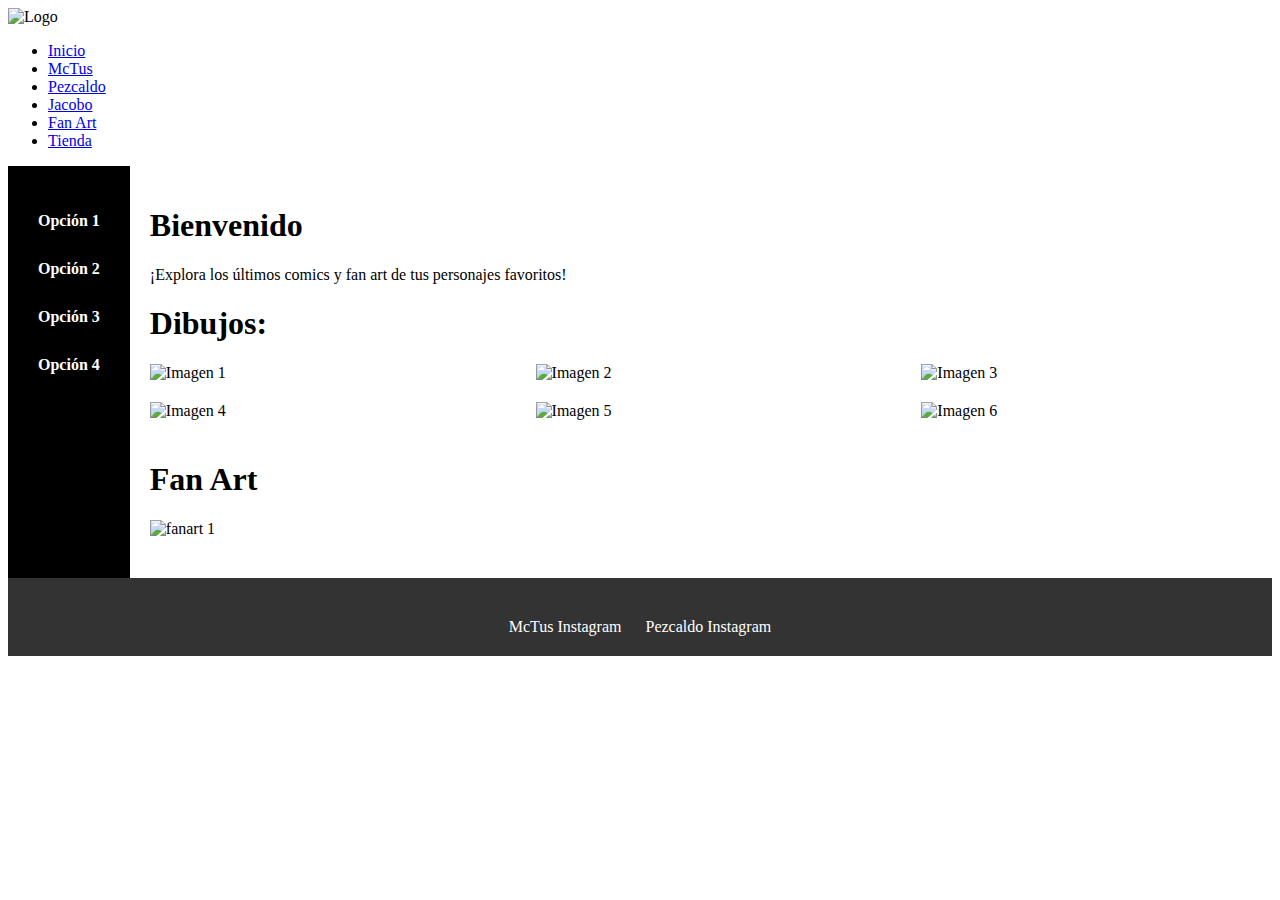
==== index.html @ 7eb2535d "Update index.html" ====
<!DOCTYPE html>
<html lang="en"><head>
    <meta charset="UTF-8">
    <meta name="viewport" content="width=device-width, initial-scale=1.0">
    <title>CHEERS</title>
    <link rel="icon" sizes="250x250" href="images/New Project (1).png">
    <link rel="stylesheet" href="css/styles.css">
    <style>
        /* Estilos adicionales para el sidebar y el botón de carga de imágenes */
        .sidebar {
            background-color: #000000; /* Fondo naranja */
            color: #ffffff; /* Letras blancas para hacer contraste */
            padding: 20px;
        }

        .sidebar ul {
            list-style: none;
            padding: 0;
        }

        .sidebar ul li {
            margin-bottom: 10px;
        }

        .sidebar ul li a {
            text-decoration: none;
            color: #ffffff;
            font-weight: bold;
            padding: 10px;
            display: block;
            border-radius: 5px;
            transition: background-color 0.3s ease;
        }

        .sidebar ul li a:hover {
            background-color: #202020; /* Cambio de color al pasar el ratón */
        }

        .main-content {
            flex: 1; /* El contenido principal ocupa todo el espacio restante */
            padding: 20px;
        }

        /* Estilos para el botón de carga de imágenes */
        .upload-btn {
            background-color: #000000;
            color: white;
            padding: 10px 20px;
            border: none;
            border-radius: 5px;
            cursor: pointer;
            margin-bottom: 20px;
        }

        .upload-btn:hover {
            background-color: #202020;
        }

        .hidden {
            display: none;
        }

        /* Flexbox para acomodar el sidebar a la derecha */
        .container {
            display: flex;
        }

        @media (max-width: 768px) {
            /* Aplicar diseño de una columna cuando el ancho de la pantalla sea menor o igual a 768px */
            .container {
                flex-direction: column;
            }
        }

        /* Estilos para el footer */
        footer {
            background-color: #333;
            color: #fff;
            padding: 20px;
            text-align: center;
        }

        .social-links {
            margin-top: 20px;
        }

        .social-links a {
            color: #fff;
            text-decoration: none;
            margin: 0 10px;
        }

        /* Estilos para las imágenes */
        .image-container {
            display: flex;
            justify-content: space-between;
            flex-wrap: wrap;
            margin-top: 20px;
        }

        .image-container img {
            width: 30%; /* Ajustar el tamaño de las imágenes según sea necesario */
            margin-bottom: 20px;
        }
        
        .fanart-container {
            display: flex;
            justify-content: space-between;
            flex-wrap: wrap;
            margin-top: 20px;
        }

        .fanart-container img {
            width: 30%; /* Ajustar el tamaño de las imágenes según sea necesario */
            margin-bottom: 20px;
        }
   
</style>
    <script src="js/script.js" defer=""></script>
</head>
<body class="dark-mode" cz-shortcut-listen="true">
    <header>
        <div class="logo">
            <img src="images/New Project (1).png" alt="Logo">
        </div>
        <nav>
            <ul>
                <li><a href="index.html">Inicio</a></li>
                <li><a href="mctus.html">McTus</a></li>
                <li><a href="pezcaldo.html">Pezcaldo</a></li>
                <li><a href="jacobo.html">Jacobo</a></li>
                <li><a href="fanart.html">Fan Art</a></li>
                <li><a href="store.html">Tienda</a></li>
            </ul>
        </nav>
    </header>

    <main>
        <div class="container">
            <!-- Sidebar -->
            <aside class="sidebar">
                <ul>
                    <li><a href="#">Opción 1</a></li>
                    <li><a href="#">Opción 2</a></li>
                    <li><a href="#">Opción 3</a></li>
                    <li><a href="#">Opción 4</a></li>
                </ul>
            </aside>

            <!-- Contenido principal -->
            <section class="main-content">
                <!-- Contenido principal de la página -->
                <h1>Bienvenido</h1>
                <p>¡Explora los últimos comics y fan art de tus personajes favoritos!</p>

                <!-- Imágenes --><h1>Dibujos:</h1>
                <div class="image-container">
                    <img src="images/christmas.jpg" alt="Imagen 1">
                    <img src="images/how to become a millionare.jpg" alt="Imagen 2">
                    <img src="images/mctus cactus fishing.jpg" alt="Imagen 3">
                    <img src="images/joggling mctus.jpg" alt="Imagen 4">
                    <img src="images/Pezcaldo medicine.jpg" alt="Imagen 5">
                    <img src="images/pezcaldo golden, black.jpg" alt="Imagen 6">
                </div>
                <h1>Fan Art</h1>
                <div class="fanart-container">
                    <img src="images/mctus_cactus_comic_strip_by_oliover_dg4s35h.jpg" alt="fanart 1">
                </div>
            </section>
        </div>
    </main>

    <footer>
        <div class="social-links">
            <a href="https://instagram.com/mctus" target="_blank">McTus Instagram</a>
            <a href="https://instagram.com/pezcaldo" target="_blank">Pezcaldo Instagram</a>
        </div>
    </footer>
<!-- Code injected by live-server -->
<script>
	// <![CDATA[  <-- For SVG support
	if ('WebSocket' in window) {
		(function () {
			function refreshCSS() {
				var sheets = [].slice.call(document.getElementsByTagName("link"));
				var head = document.getElementsByTagName("head")[0];
				for (var i = 0; i < sheets.length; ++i) {
					var elem = sheets[i];
					var parent = elem.parentElement || head;
					parent.removeChild(elem);
					var rel = elem.rel;
					if (elem.href && typeof rel != "string" || rel.length == 0 || rel.toLowerCase() == "stylesheet") {
						var url = elem.href.replace(/(&|\?)_cacheOverride=\d+/, '');
						elem.href = url + (url.indexOf('?') >= 0 ? '&' : '?') + '_cacheOverride=' + (new Date().valueOf());
					}
					parent.appendChild(elem);
				}
			}
			var protocol = window.location.protocol === 'http:' ? 'ws://' : 'wss://';
			var address = protocol + window.location.host + window.location.pathname + '/ws';
			var socket = new WebSocket(address);
			socket.onmessage = function (msg) {
				if (msg.data == 'reload') window.location.reload();
				else if (msg.data == 'refreshcss') refreshCSS();
			};
			if (sessionStorage && !sessionStorage.getItem('IsThisFirstTime_Log_From_LiveServer')) {
				console.log('Live reload enabled.');
				sessionStorage.setItem('IsThisFirstTime_Log_From_LiveServer', true);
			}
		})();
	}
	else {
		console.error('Upgrade your browser. This Browser is NOT supported WebSocket for Live-Reloading.');
	}
	// ]]>
</script>


</body></html>
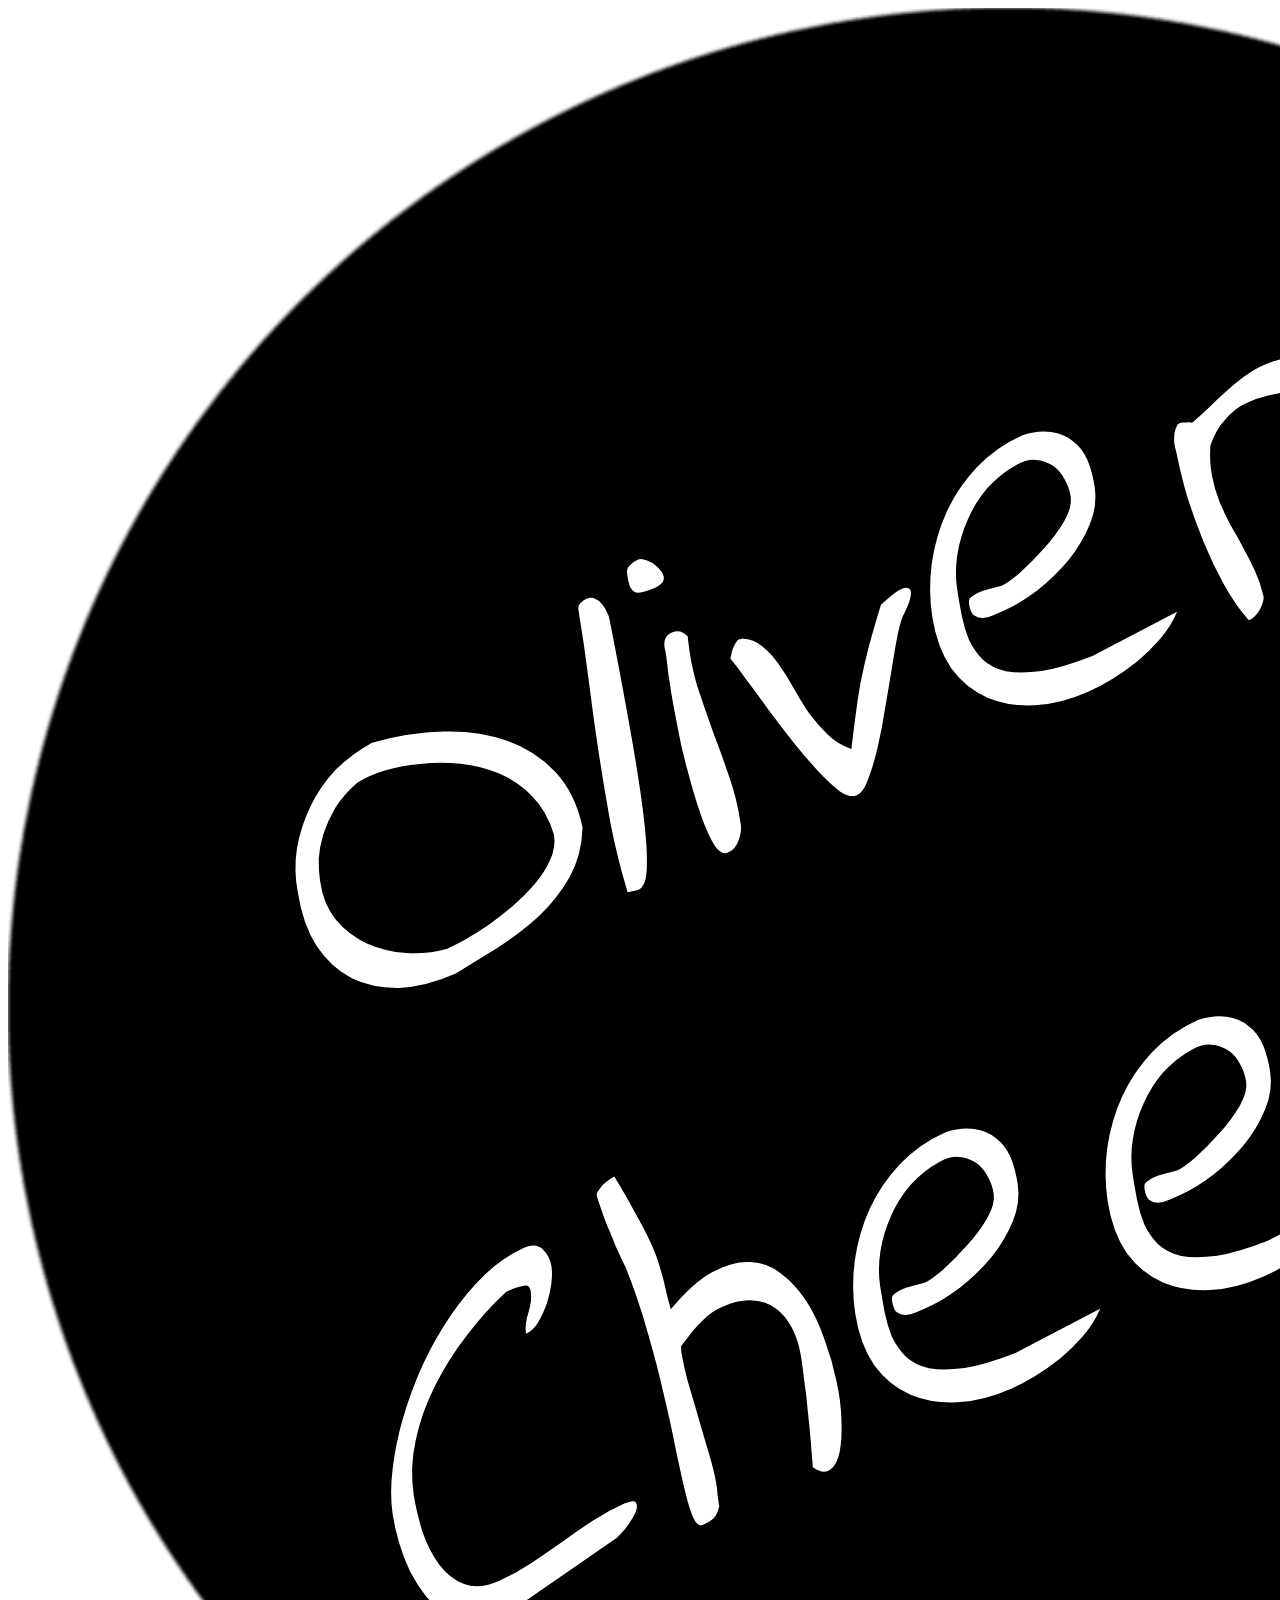
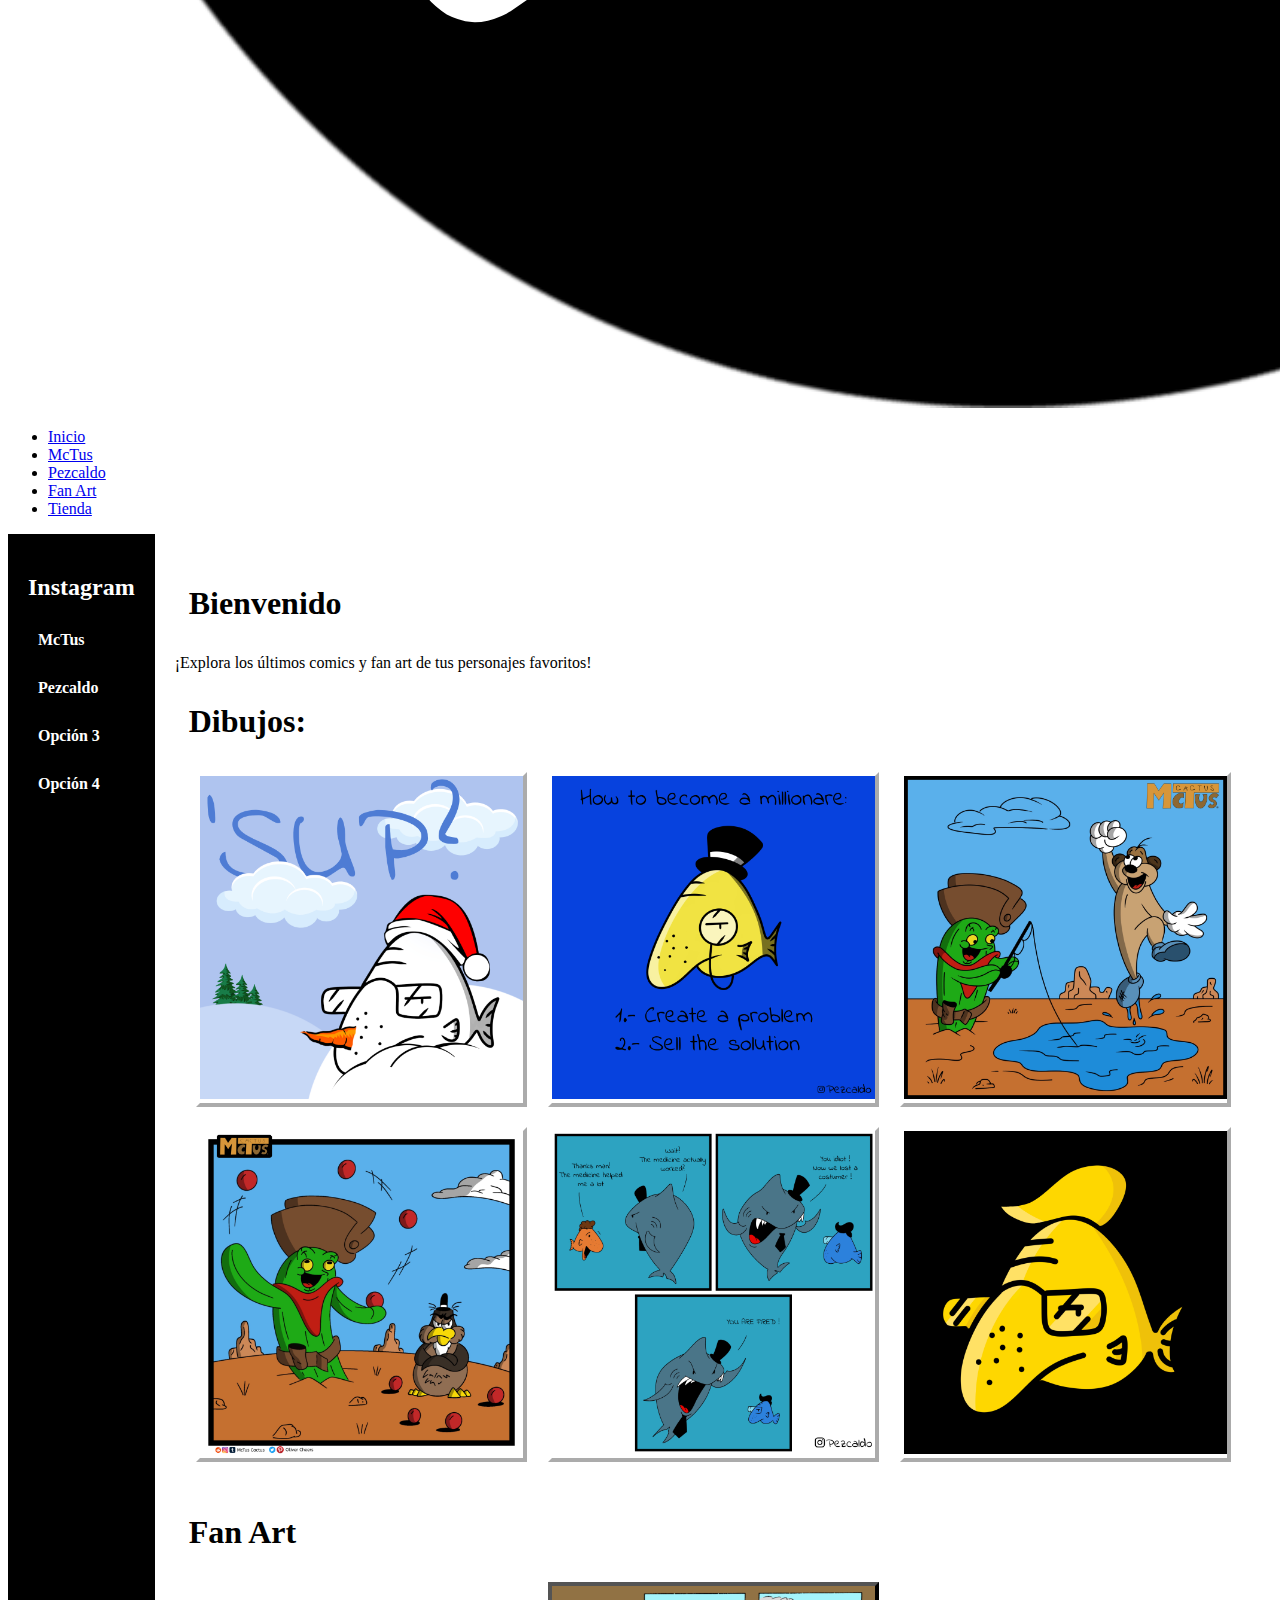
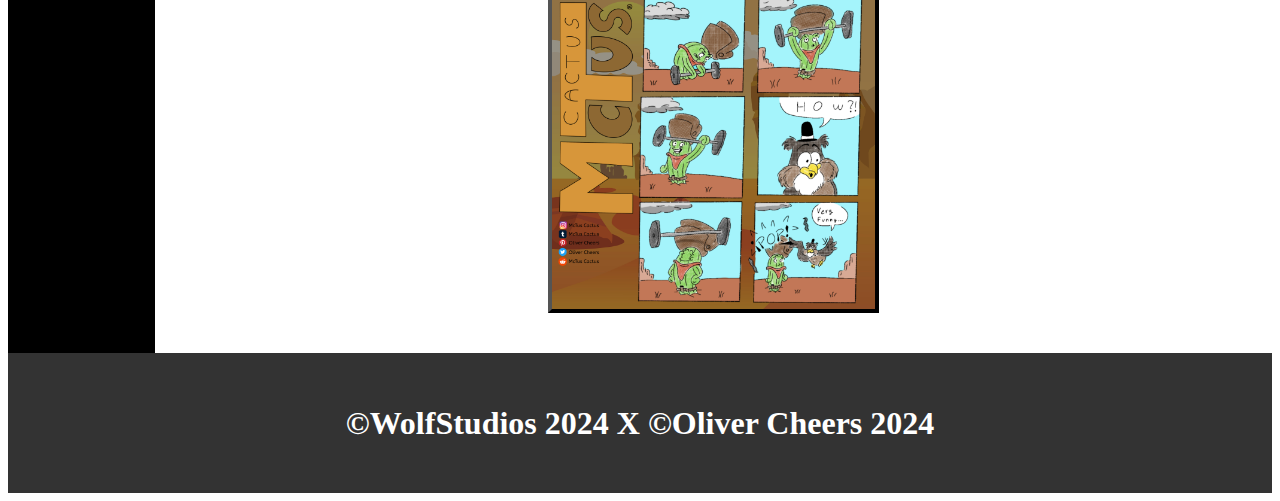
==== commit c57ac488: "Update index.html" ====
--- a/index.html
+++ b/index.html
@@ -1,5 +1,6 @@
 <!DOCTYPE html>
-<html lang="en"><head>
+<html lang="en">
+<head>
     <meta charset="UTF-8">
     <meta name="viewport" content="width=device-width, initial-scale=1.0">
     <title>CHEERS</title>
@@ -68,7 +69,7 @@
         @media (max-width: 768px) {
             /* Aplicar diseño de una columna cuando el ancho de la pantalla sea menor o igual a 768px */
             .container {
-                flex-direction: column;
+                flex-direction: fixed;
             }
         }
 
@@ -90,22 +91,67 @@
             margin: 0 10px;
         }
 
+        
         /* Estilos para las imágenes */
         .image-container {
             display: flex;
-            justify-content: space-between;
+            justify-content: space-evenly;
             flex-wrap: wrap;
             margin-top: 20px;
         }
 
-        .image-container img {
+        .image-item {
+            position: relative;
             width: 30%; /* Ajustar el tamaño de las imágenes según sea necesario */
             margin-bottom: 20px;
+            border: 4px outset #fff;
+        }
+
+        .image-container img {
+            width: 100%; /* Hacer que la imagen ocupe todo el contenedor */
+        }
+
+        .image-buttons {
+            position: absolute;
+            top: 10px;
+            left: 10px;
+            display: flex;
+            gap: 10px;
+        }
+
+        .image-buttons button {
+            background-color: #4CAF50; /* Green */
+            border: none;
+            color: white;
+            padding: 10px 14px;
+            text-align: center;
+            text-decoration: none;
+            display: inline-block;
+            font-size: 16px;
+            margin: 0;
+            cursor: pointer;
+            border-radius: 5px;
+        }
+
+        
+
+        .image-buttons .download-button {
+            background-color: #000000;
+        }
+
+        .image-buttons :hover {
+            background-color: #423535
+        }
+
+        h1 {
+            position: static;
+            padding: 10px 14px;
+            justify-content: space-evenly;  
         }
         
         .fanart-container {
             display: flex;
-            justify-content: space-between;
+            justify-content: space-evenly;
             flex-wrap: wrap;
             margin-top: 20px;
         }
@@ -113,12 +159,15 @@
         .fanart-container img {
             width: 30%; /* Ajustar el tamaño de las imágenes según sea necesario */
             margin-bottom: 20px;
-        }
-   
+            border: 4px outset #000000;
+        }
+
+    
 </style>
-    <script src="js/script.js" defer=""></script>
+    <script src="js/script.js" defer></script>
+    <script src="js/particles.js" defer></script>
 </head>
-<body class="dark-mode" cz-shortcut-listen="true">
+<body class="dark-mode">
     <header>
         <div class="logo">
             <img src="images/New Project (1).png" alt="Logo">
@@ -128,7 +177,6 @@
                 <li><a href="index.html">Inicio</a></li>
                 <li><a href="mctus.html">McTus</a></li>
                 <li><a href="pezcaldo.html">Pezcaldo</a></li>
-                <li><a href="jacobo.html">Jacobo</a></li>
                 <li><a href="fanart.html">Fan Art</a></li>
                 <li><a href="store.html">Tienda</a></li>
             </ul>
@@ -139,9 +187,10 @@
         <div class="container">
             <!-- Sidebar -->
             <aside class="sidebar">
+                <h2>Instagram</h2>
                 <ul>
-                    <li><a href="#">Opción 1</a></li>
-                    <li><a href="#">Opción 2</a></li>
+                    <li><a href="https://instagram.com/mctus">McTus</a></li>
+                    <li><a href="https://instagram.com/pezcaldo">Pezcaldo</a></li>
                     <li><a href="#">Opción 3</a></li>
                     <li><a href="#">Opción 4</a></li>
                 </ul>
@@ -155,12 +204,24 @@
 
                 <!-- Imágenes --><h1>Dibujos:</h1>
                 <div class="image-container">
+                    <div class="image-item">
                     <img src="images/christmas.jpg" alt="Imagen 1">
+                </div>
+                <div class="image-item">
                     <img src="images/how to become a millionare.jpg" alt="Imagen 2">
+                </div>
+                <div class="image-item">
                     <img src="images/mctus cactus fishing.jpg" alt="Imagen 3">
+                </div>
+                <div class="image-item">
                     <img src="images/joggling mctus.jpg" alt="Imagen 4">
+                </div>
+                <div class="image-item">
                     <img src="images/Pezcaldo medicine.jpg" alt="Imagen 5">
+                </div>
+                <div class="image-item">
                     <img src="images/pezcaldo golden, black.jpg" alt="Imagen 6">
+                </div>
                 </div>
                 <h1>Fan Art</h1>
                 <div class="fanart-container">
@@ -169,51 +230,8 @@
             </section>
         </div>
     </main>
-
     <footer>
-        <div class="social-links">
-            <a href="https://instagram.com/mctus" target="_blank">McTus Instagram</a>
-            <a href="https://instagram.com/pezcaldo" target="_blank">Pezcaldo Instagram</a>
-        </div>
+       <h1>©WolfStudios 2024 X ©Oliver Cheers 2024</h1>
     </footer>
-<!-- Code injected by live-server -->
-<script>
-	// <![CDATA[  <-- For SVG support
-	if ('WebSocket' in window) {
-		(function () {
-			function refreshCSS() {
-				var sheets = [].slice.call(document.getElementsByTagName("link"));
-				var head = document.getElementsByTagName("head")[0];
-				for (var i = 0; i < sheets.length; ++i) {
-					var elem = sheets[i];
-					var parent = elem.parentElement || head;
-					parent.removeChild(elem);
-					var rel = elem.rel;
-					if (elem.href && typeof rel != "string" || rel.length == 0 || rel.toLowerCase() == "stylesheet") {
-						var url = elem.href.replace(/(&|\?)_cacheOverride=\d+/, '');
-						elem.href = url + (url.indexOf('?') >= 0 ? '&' : '?') + '_cacheOverride=' + (new Date().valueOf());
-					}
-					parent.appendChild(elem);
-				}
-			}
-			var protocol = window.location.protocol === 'http:' ? 'ws://' : 'wss://';
-			var address = protocol + window.location.host + window.location.pathname + '/ws';
-			var socket = new WebSocket(address);
-			socket.onmessage = function (msg) {
-				if (msg.data == 'reload') window.location.reload();
-				else if (msg.data == 'refreshcss') refreshCSS();
-			};
-			if (sessionStorage && !sessionStorage.getItem('IsThisFirstTime_Log_From_LiveServer')) {
-				console.log('Live reload enabled.');
-				sessionStorage.setItem('IsThisFirstTime_Log_From_LiveServer', true);
-			}
-		})();
-	}
-	else {
-		console.error('Upgrade your browser. This Browser is NOT supported WebSocket for Live-Reloading.');
-	}
-	// ]]>
-</script>
-
-
-</body></html>
+</body>
+</html>
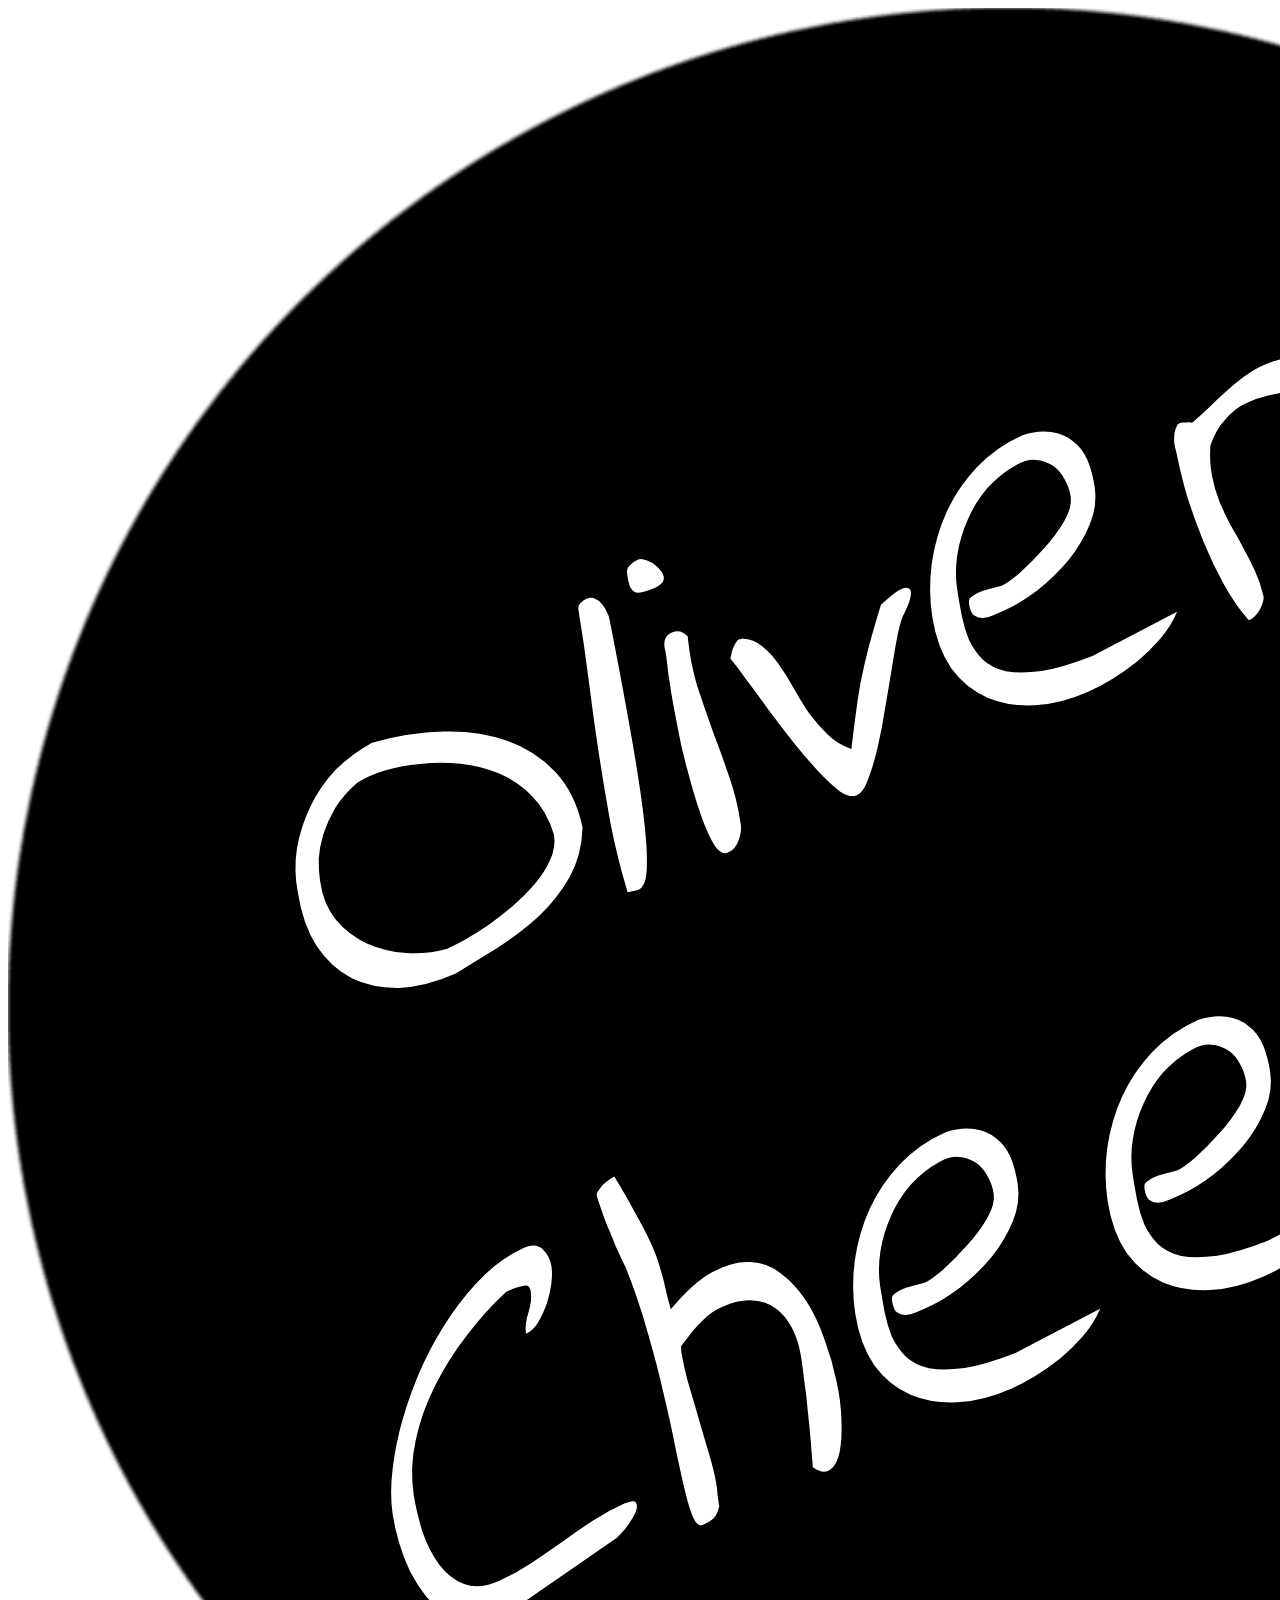
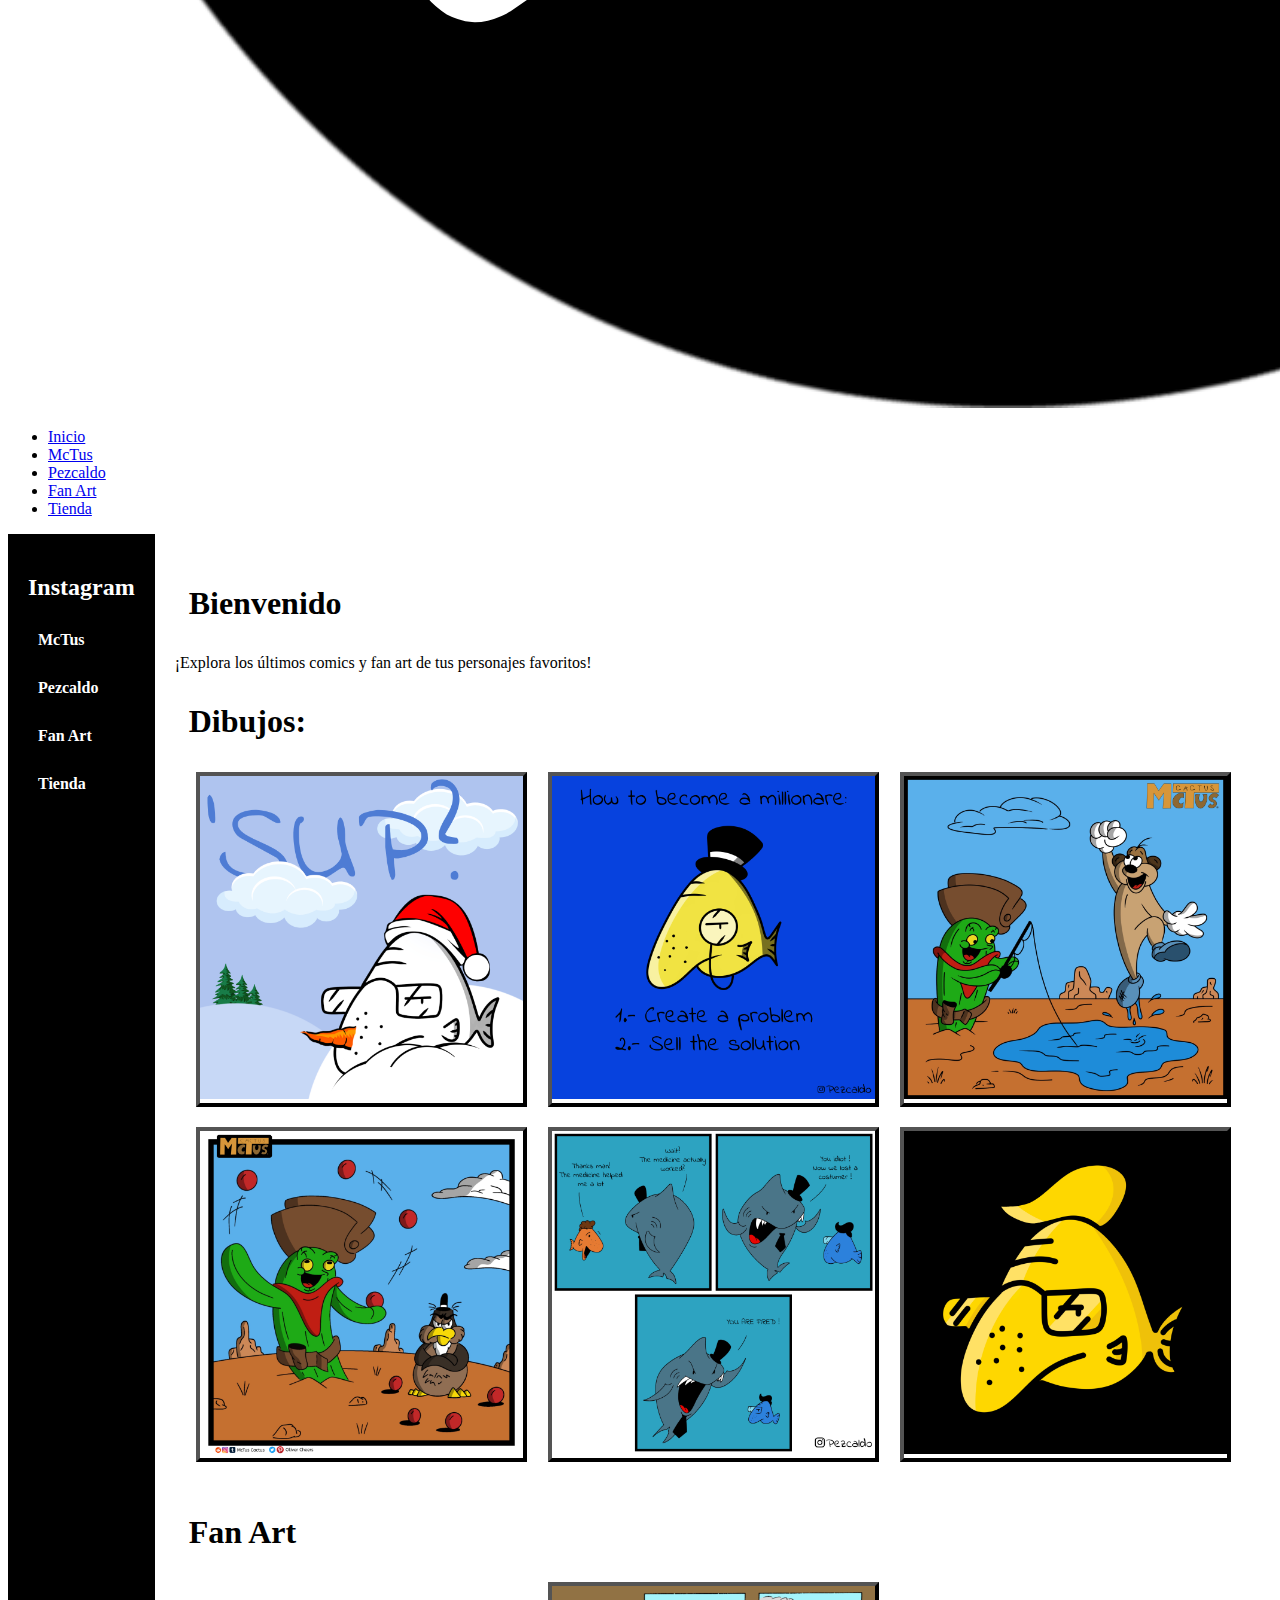
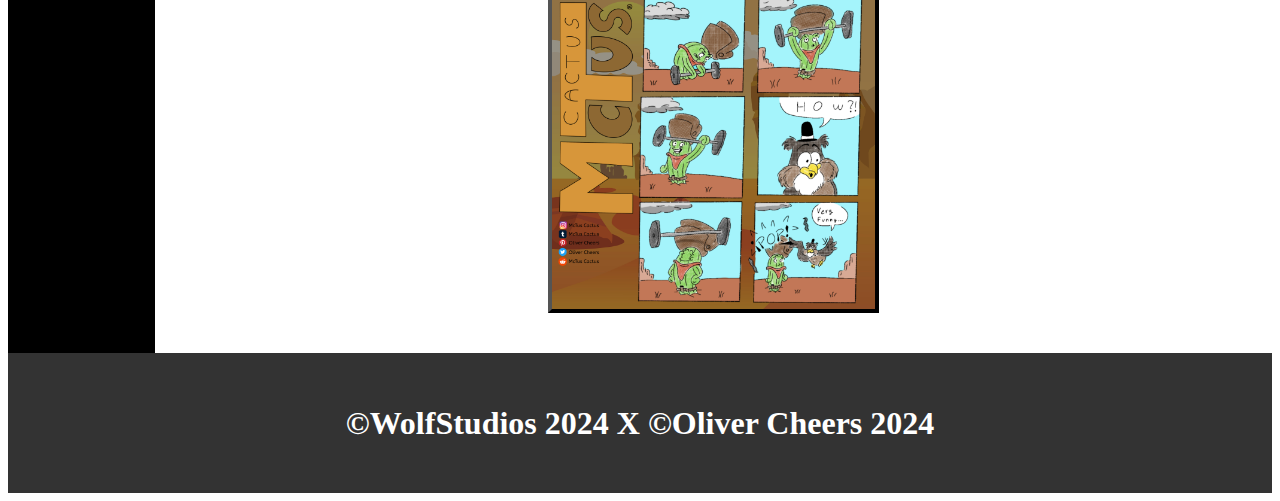
==== commit d68c897d: "Update index.html" ====
--- a/index.html
+++ b/index.html
@@ -104,7 +104,7 @@
             position: relative;
             width: 30%; /* Ajustar el tamaño de las imágenes según sea necesario */
             margin-bottom: 20px;
-            border: 4px outset #fff;
+            border: 4px outset #000000;
         }
 
         .image-container img {
@@ -191,8 +191,8 @@
                 <ul>
                     <li><a href="https://instagram.com/mctus">McTus</a></li>
                     <li><a href="https://instagram.com/pezcaldo">Pezcaldo</a></li>
-                    <li><a href="#">Opción 3</a></li>
-                    <li><a href="#">Opción 4</a></li>
+                    <li><a href="fanart.html">Fan Art</a></li>
+                    <li><a href="store.html">Tienda</a></li>
                 </ul>
             </aside>
 
